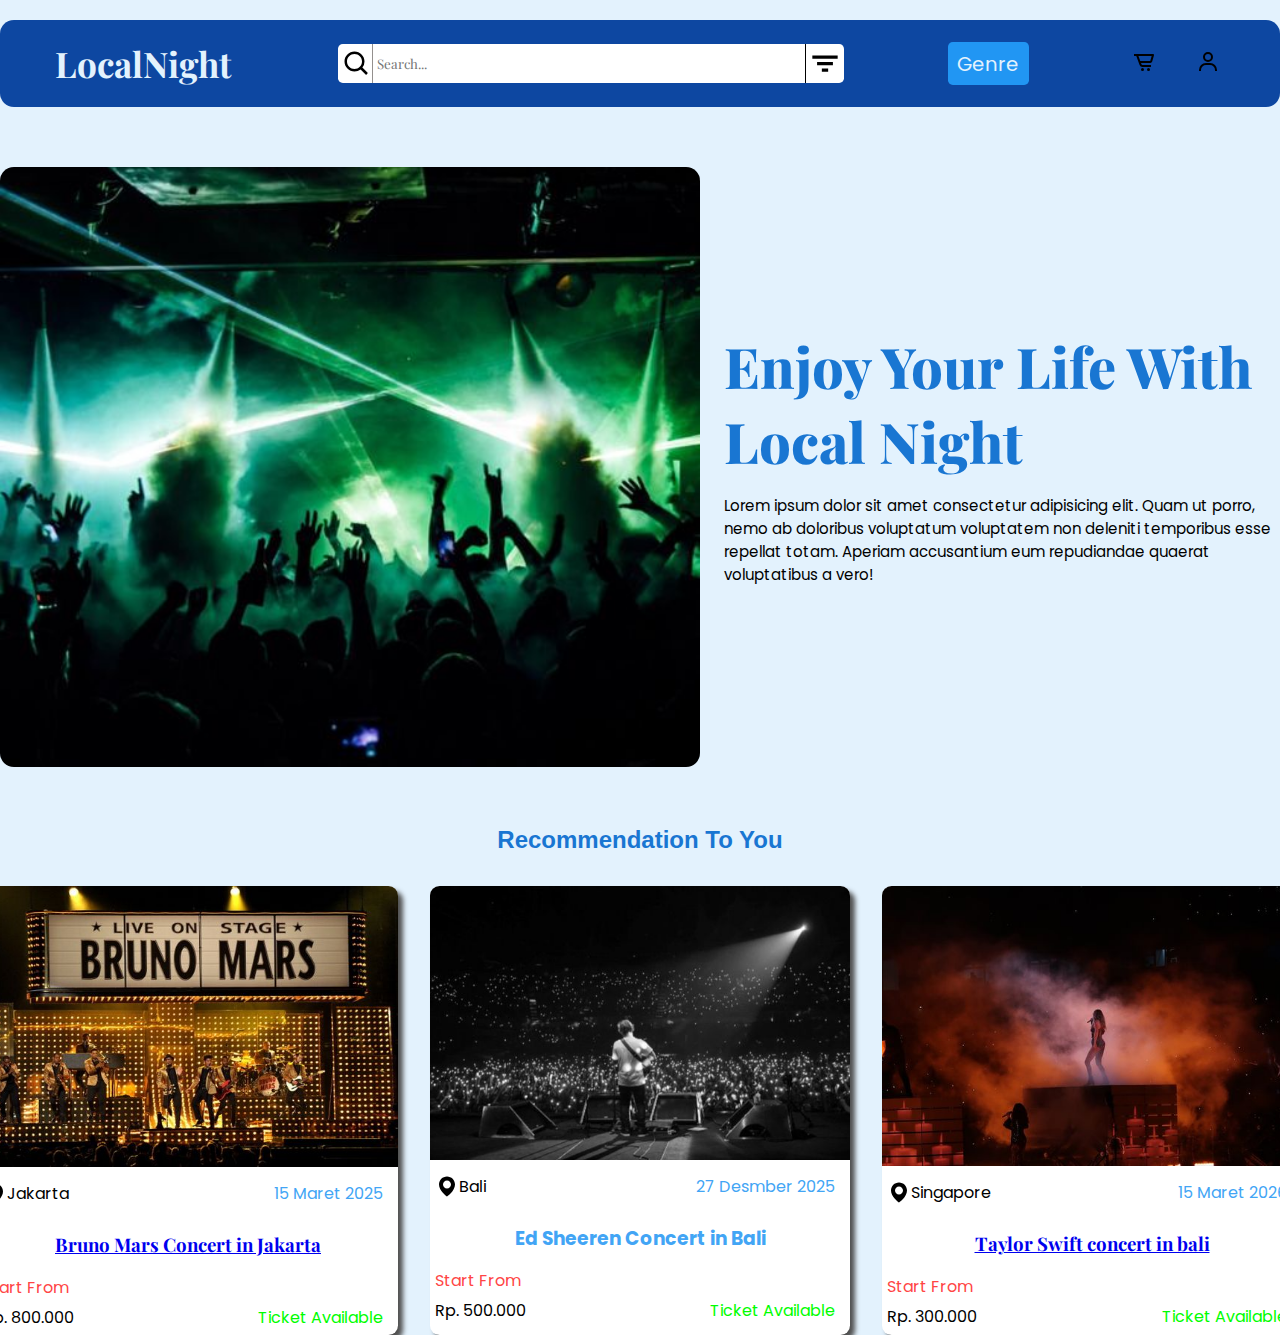
==== UTS PROJECT PROGWEB/Konser/index.html @ 0b9c6796 "Add files via upload" ====
<!DOCTYPE html>
<html lang="en">
<head>
    <meta charset="UTF-8">
    <meta name="viewport" content="width=device-width, initial-scale=1.0">
    <!-- Icon titile -->
    <link rel="icon" href="img/Logo/stock-photo-cartoon-emoji-hand-holding-microphone-and-showing-victory-gesture-isolated-over-purple-background-2175571409.jpg">
    <!-- CSS Style -->
    <link rel="stylesheet" href="style.css">
    <title>Local Party Night - Order Now</title>
</head>
<body>

    <div class="container">
        <!-- header -->
        <header>
                <div class="nav">
                    <a href="#" class="logo">LocalNight</a>
                    <!-- Search Bar -->
                    <div class="search">
                        <a class="icon-search"  href=""><img src="img/icon/bx-search.svg" alt=""></a>
                        <input class="search-box" type="text" placeholder="Search...">
                        <a class="cone-filter" href="">
                            <div class="container-cone">
                                <img  src="img/icon/bx-filter.svg" alt="">
                                <div class="cone-content">
                                    <p>Filter By :</p>
                                    <a href="#">Name</a>
                                    <a href="#">Location</a>
                                    <a href="#">Date</a>
                                </div>
                            </div>
                        </a>
                    </div>
                    <div class="filter">
                        <div class="dropdown">
                            <a href="#" class="event-link">Genre</a>
                            <!-- <img class="icon-filter" src="img/icon/bx-filter-alt.svg" alt=""> -->
                        
                            <div class="dropdown-content">
                                <a href=""><h3>Rap</h3></a>
                                <a href=""><h3>RnB</h3></a>
                                <a href=""><h3>Pop</h3></a>
                                <a href=""><h3>Rock</h3></a>
                                <a href=""><h3>EDM</h3></a>
                            </div>
                    </div>
                </div>
                    
                <!-- Account and Balance -->
                    <div class="nav-menu">
                        <a href="#" class="menu-bar cart"><img src="img/icon/bx-cart-alt.svg" alt=""></a>
                        <a href="#" class="menu-bar user"><img src="img/icon/bx-user.svg" alt=""></a>
                    </div>
            </div>
        </header>
        <!-- Main Content -->
        <main>
            <div class="main container">
                <div class="main-img">
                    <img src="img/asset/konser.jpg" alt="">
                </div>
                <div class="main-topic">
                    <h1>Enjoy Your Life With Local Night</h1>
                    <p>Lorem ipsum dolor sit amet consectetur adipisicing elit. Quam ut porro, nemo ab doloribus voluptatum voluptatem non deleniti temporibus esse repellat totam. Aperiam accusantium eum repudiandae quaerat voluptatibus a vero!</p>
                </div>
            </div>

            <div class="recomend">
                <div class="recomend-text">
                    <h2>Recommendation To You</h2>
                </div>
                <div class="recomend-container">
                    <div class="recomend-card">
                        <img class="img" src="img/asset/bruno.jpg" alt="">
                        <div class="detail-card">
                            <div class="location">
                                <p><img src="img/icon/bxs-map.svg" alt=""> Jakarta</p>
                                <p>15 Maret 2025</p>
                            </div>
                            <h3><a href="http://127.0.0.1:5500/Konser/halaman%202.html">Bruno Mars Concert in Jakarta</a></h3>
                            <p class="status"> Start From</p>
                                <div class="price-status">
                                    <p>Rp. 800.000</p>
                                    <p>Ticket Available</p>
                                </div>
                        </div>
                    </div>
                    <div class="recomend-card">
                        <img class="img" src="img/asset/ed.jpg" alt="">
                        <div class="detail-card">
                            <div class="location">
                                <p><img src="img/icon/bxs-map.svg" alt=""> Bali</p>
                                <p>27 Desmber 2025</p>
                            </div>
                            <h3>Ed Sheeren Concert in Bali</h3>
                            <p class="status"> Start From</p>
                                <div class="price-status">
                                    <p>Rp. 500.000</p>
                                    <p>Ticket Available</p>
                                </div>
                        </div>
                    </div>
                    <div class="recomend-card">
                        <img class="img" src="img/asset/taylor.jpg" alt="">
                        <div class="detail-card">
                            <div class="location">
                                <p><img src="img/icon/bxs-map.svg" alt="">Singapore</p>
                                <p>15 Maret 2026</p>
                            </div>
                            <h3><a href="https://www.taylorswift.com/">Taylor Swift concert in bali</a></h3>
                            <p class="status"> Start From</p>
                                <div class="price-status">
                                    <p>Rp. 300.000</p>
                                    <p>Ticket Available</p>
                                </div>
                        </div>
                    </div>
                </div>
            </div>
            
        </main>

</body>
</html>
---- UTS PROJECT PROGWEB/Konser/style.css ----
@import url('https://fonts.googleapis.com/css2?family=Playfair+Display:wght@400;500;600;700;800&family=Poppins:wght@500;600;700;800&display=swap');

*{
    margin: 0;
    padding: 0;
    box-sizing: border-box;
    scroll-behavior: smooth;
    scroll-padding-top: 3rem;
    font-family: var(--font-family-2);
}
/* Variables */

body{
    background-color: #e3f2fd;
}
:root{
    --poppins-fonts:'Poppins', sans-serif ;
    --font-family-2:'Playfair Display', serif ;
}



/* Batas */
.container{
    display: flex;
    width: 100%;
    justify-content: center; 
}

 
header{
    width: 100%;
    max-width: 1440px;
    position: fixed;
}

.nav{
   display: flex;
   align-items: center;
   background-color: #0d47a1;
   padding: 17px 20px;
   border-radius: 0.87rem;
   justify-content: space-between;
   margin-top: 20px;
}

/* Logo */
.logo {
    color: #e3f2fd;
    font-size: 2.2rem;
    font-weight: 700;
    font-family: var(--font-family-2);
    text-decoration: none;
    margin-left: 2rem;
    padding: 0.2rem;
    border-radius: 0.27rem;
} 

.logo:hover{
    color: white;
}

/* Search Style */
.search {
    display: flex;
    justify-content: space-between;
    flex-wrap: nowrap;
    align-items: center;
}


.search-box, .icon-search {
    height: 2.4rem;
    background-color: white;
    border: none;
    padding-top: 0.27rem;
    padding-bottom: 0.27rem;
    padding-left: 0.27rem;
}

.icon-search{
    border-radius: 0.3rem 0 0 0.3rem;
    border-right: 1px solid #94908e;
    display: flex;
}
.search-box{
    width: 27rem;
}
.search-box:focus{
    outline: none;
}
/* Filter Coba */

.cone-filter {   
    height: 2.4rem;

    display: flex;
}


.container-cone {
    position: relative;
    display: inline-block;
    
}

.container-cone img {
    background-color: white;
    border-radius: 0 0.3rem 0.3rem 0;

    border-left: 1px solid black;
}

.container-cone:hover .cone-content{
    display: block;
    animation: dropdownani 1.2s;
}

.cone-content {
    display: none;
    position: absolute;
    margin-left: -2.6rem; 
    background-color: #64B5F6;
    border-radius: 0.3rem;
}


.cone-content a {
    text-decoration: none;
    color: black;
    font-family: var(--poppins-fonts);
    padding-top: 30px;
}

.cone-content p{
    font-family: var(--poppins-fonts);
    cursor: default;
    margin-top: -20px;
}



/* Filter genre */
.filter {
  display: flex;
  justify-content: center;
  justify-items: center;
  gap: 20px;
  background-color:#2196F3 ;
  border-radius: 0.3rem;
}



.event-link {
    font-size: 1.23rem;
    font-family: var(--poppins-fonts);
    text-decoration: none;
    color: #e3f2fd;
    padding-right: 0.4rem;
    text-align: center;
    margin-left: 5%;
}  


/* Dropdown */
.dropdown {
    position: relative;
    display: inline-block;
    padding: 0.4rem;
}

.dropdown:hover,.dropdown:hover .event-link {
    background-color: #64B5F6;
    color: black;
    border-radius: 0.3rem;
    animation: dropdownani 1.2s;

}

@keyframes dropdownani{
    0%{
        opacity: 0.3;
    }
    /* 50%{
        opacity: 0.8;
    } */
    100%{
        opacity: 1;
    }


}
.dropdown:hover .dropdown-content{
    display: block;
    border-radius: 0.3rem;
   animation: dropdownani .4s ;
}

.dropdown-content{
    display: none;   
    position: absolute;
    z-index: 1;
    background-color: #64B5F6;
    width: 5.1vw;
    margin-left: -0.4rem;
}

.dropdown-content a{
    text-decoration: none;
    color: black;
    text-align: center;

}

.dropdown-content a h3{
    font-family: var(--poppins-fonts);
    padding-top: 0.4rem;
    padding-bottom: 0.4rem;
    text-align: center;
    border-bottom: 1px solid black; 
}

.dropdown-content h3:nth-child(1){
    border-top: 1px solid black;
}

.dropdown-content h3:nth-last-child(1){
    border-bottom: none;
}



/* Navbar */
.nav-menu {
    display:flex;
    justify-content: space-between;
    align-items: center;
    margin-right: 2.5rem;
    column-gap: 2.5rem;
}


/* Main Topic */
main {
    width: 100%;
    max-width: 1440px;
}
.main{
    margin-top: 9rem;
    min-height: 650px;
    display: grid;
    grid-template-columns: repeat(2,1fr);
    align-items: center;
    gap: 1.5rem;
}

.container-main{
    display: flex;
    justify-content: space-between;
}

.main-img img {
    width: 700px;
    height: 600px;
    object-fit: cover;
    border-radius: .87rem;
}

.main-topic h1 {
    font-size: 3.5rem;
    font-weight: 800;
    color: #1976D2;
}

.main-topic p {
    font-size: 0.94rem;
    font-family: var(--poppins-fonts);
    margin: 1rem 0 1.5rem;
}

/* Recomandation Items */

.recomend-text {
    display: flex;
    justify-content: center;
    margin-top: 2rem;
    margin-bottom: 2rem;
}

.recomend-text h2 {
    font-family:'Gill Sans', 'Gill Sans MT', Calibri, 'Trebuchet MS', sans-serif;
    color: #1976D2;
}

/* Card */

.recomend-container {
    display: flex;
    gap: 2rem;
    justify-content: center;
}

.recomend-card{
    max-width: fit-content;
    border-radius: .6rem;
    background-color: white;
    box-shadow: 5px 5px 5px #505050;
    cursor: pointer;
}
.recomend-card .img {
    width: 420px;
    object-fit: cover;
    border-radius: .6rem 0.6rem 0 0;
}
.recomend-card:hover{
    box-shadow: 5px 5px 5px #bcbcbc; 
}

.location {
    display: flex;
    justify-content: space-between;
    padding-top: 10px;
    padding-bottom: 10px;
    margin-left: 5px;
}
.location p{
    display: flex;
    font-family: var(--poppins-fonts);
}

.location p:nth-last-child(1){
    margin-right: 15px;
    color: #42A5F5;
}

.price-status p:nth-last-child(1){
    margin-right: 15px;
    color: rgb(0, 253, 0);
}
.detail-card h3 {
    font-family: var(--poppins-fonts);
    margin: 15px 0 15px 0;
    color: #42A5F5;
    text-align: center;
}

.status {
    margin-left: 5px;
    font-family: var(--poppins-fonts);
    margin-bottom: 5px;
    color: rgb(255, 69, 69);
}

.price-status p {
    margin-left: 5px;
    font-family: var(--poppins-fonts);
    margin-bottom: 5px;
}

.price-status {
    display: flex;
    justify-content: space-between;
}
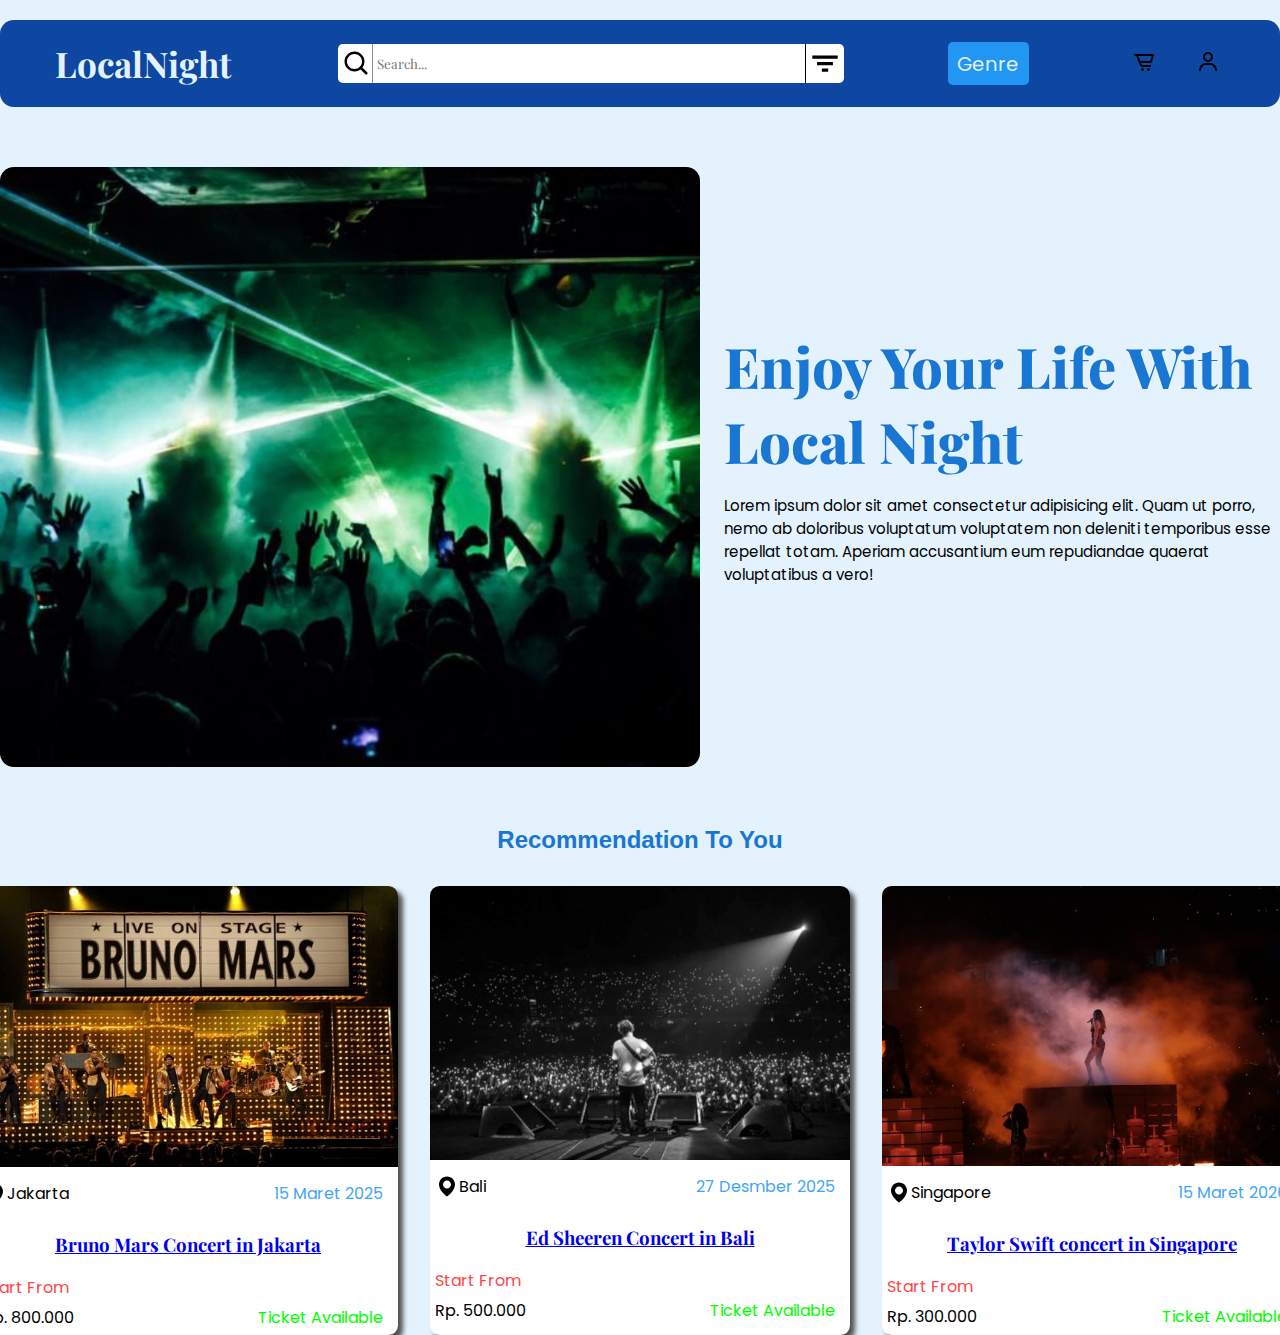
==== commit 24bb9216: "UTS progweb" ====
--- a/UTS PROJECT PROGWEB/Konser/index.html
+++ b/UTS PROJECT PROGWEB/Konser/index.html
@@ -78,7 +78,7 @@
                                 <p><img src="img/icon/bxs-map.svg" alt=""> Jakarta</p>
                                 <p>15 Maret 2025</p>
                             </div>
-                            <h3><a href="http://127.0.0.1:5500/Konser/halaman%202.html">Bruno Mars Concert in Jakarta</a></h3>
+                            <h3><a href="halaman 2 bruno .html">Bruno Mars Concert in Jakarta</a></h3>
                             <p class="status"> Start From</p>
                                 <div class="price-status">
                                     <p>Rp. 800.000</p>
@@ -93,7 +93,7 @@
                                 <p><img src="img/icon/bxs-map.svg" alt=""> Bali</p>
                                 <p>27 Desmber 2025</p>
                             </div>
-                            <h3>Ed Sheeren Concert in Bali</h3>
+                            <h3><a href="halaman 2 Ed Shereen.html">Ed Sheeren Concert in Bali</a></h3>
                             <p class="status"> Start From</p>
                                 <div class="price-status">
                                     <p>Rp. 500.000</p>
@@ -108,7 +108,7 @@
                                 <p><img src="img/icon/bxs-map.svg" alt="">Singapore</p>
                                 <p>15 Maret 2026</p>
                             </div>
-                            <h3><a href="https://www.taylorswift.com/">Taylor Swift concert in bali</a></h3>
+                            <h3><a href="halaman 2 taylor.html">Taylor Swift concert in Singapore</a></h3>
                             <p class="status"> Start From</p>
                                 <div class="price-status">
                                     <p>Rp. 300.000</p>
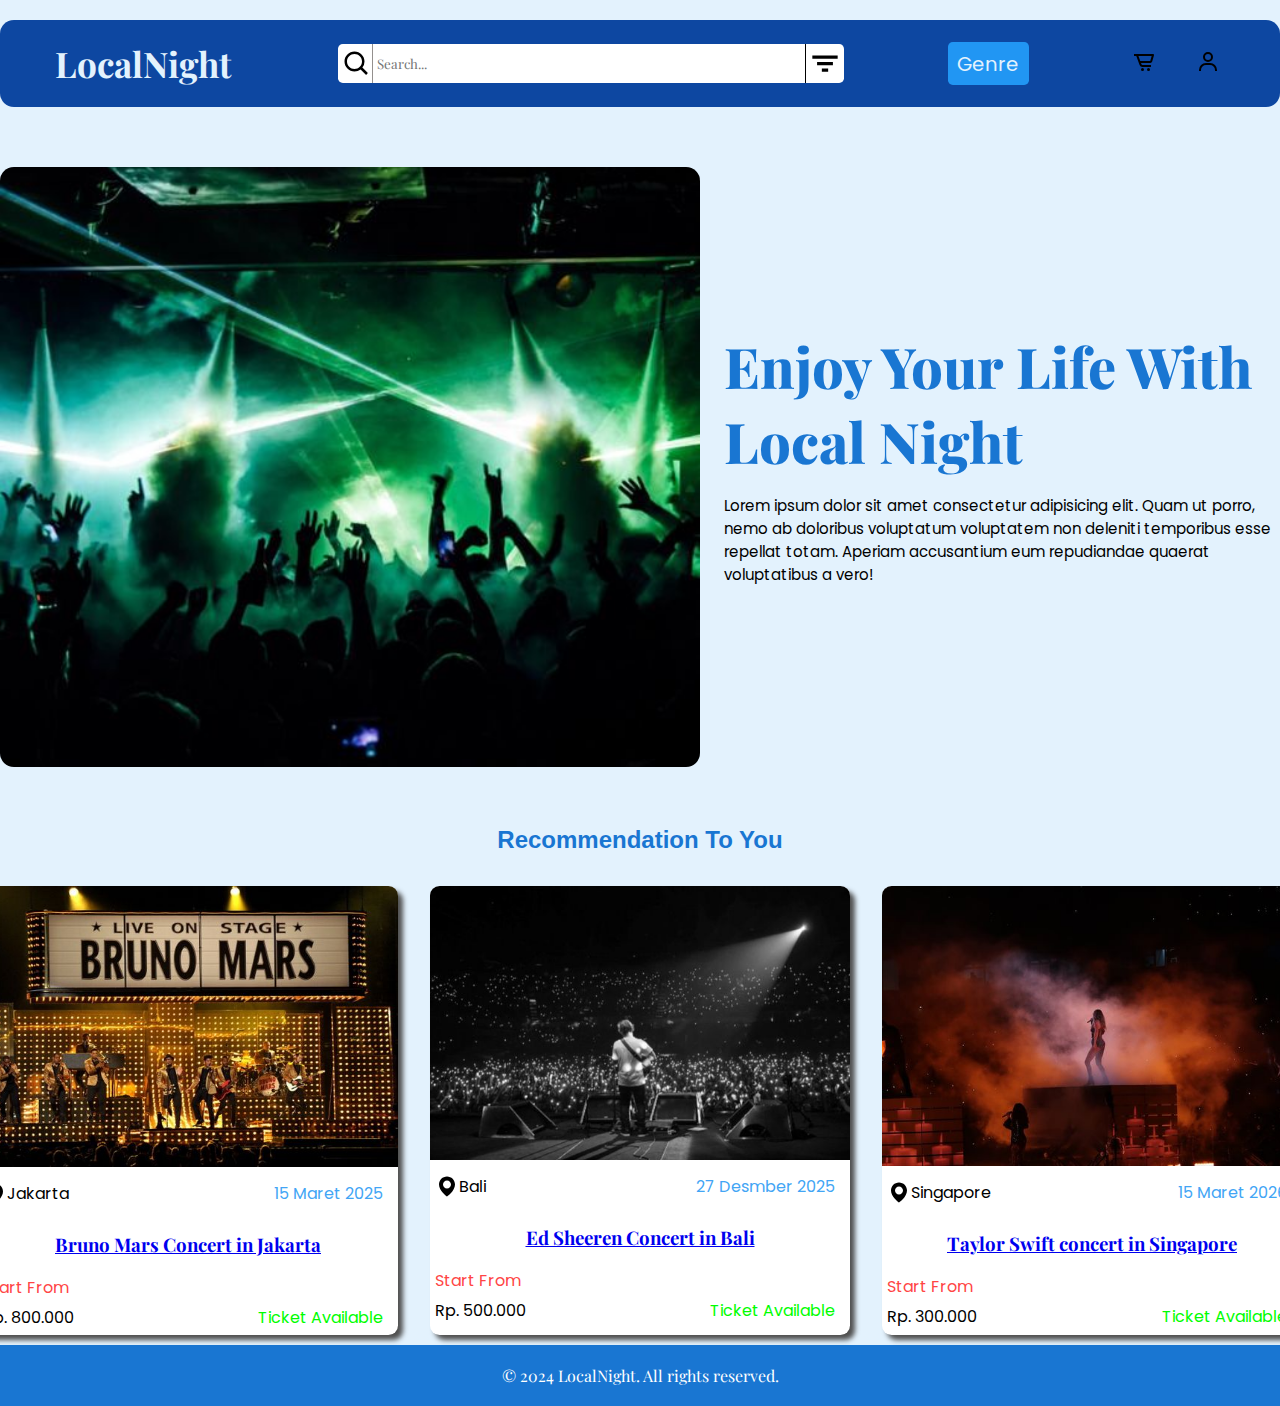
==== commit 8d1ef407: "PROJECT PROGWEb" ====
--- a/UTS PROJECT PROGWEB/Konser/index.html
+++ b/UTS PROJECT PROGWEB/Konser/index.html
@@ -72,13 +72,15 @@
                 </div>
                 <div class="recomend-container">
                     <div class="recomend-card">
-                        <img class="img" src="img/asset/bruno.jpg" alt="">
+                        <a href="halaman 2 Bruno Mars.html">
+                            <img class="img" src="img/asset/bruno.jpg" alt="">
+                        </a>
                         <div class="detail-card">
                             <div class="location">
                                 <p><img src="img/icon/bxs-map.svg" alt=""> Jakarta</p>
                                 <p>15 Maret 2025</p>
                             </div>
-                            <h3><a href="halaman 2 bruno .html">Bruno Mars Concert in Jakarta</a></h3>
+                            <h3><a href="halaman 2 Bruno Mars.html">Bruno Mars Concert in Jakarta</a></h3>
                             <p class="status"> Start From</p>
                                 <div class="price-status">
                                     <p>Rp. 800.000</p>
@@ -87,13 +89,15 @@
                         </div>
                     </div>
                     <div class="recomend-card">
-                        <img class="img" src="img/asset/ed.jpg" alt="">
+                        <a href="halaman 2  Ed Shereen.html">
+                            <img class="img" src="img/asset/ed.jpg" alt="">
+                        </a>
                         <div class="detail-card">
                             <div class="location">
                                 <p><img src="img/icon/bxs-map.svg" alt=""> Bali</p>
                                 <p>27 Desmber 2025</p>
                             </div>
-                            <h3><a href="halaman 2 Ed Shereen.html">Ed Sheeren Concert in Bali</a></h3>
+                            <h3><a href="halaman 2  Ed Shereen.html">Ed Sheeren Concert in Bali</a></h3>
                             <p class="status"> Start From</p>
                                 <div class="price-status">
                                     <p>Rp. 500.000</p>
@@ -102,13 +106,15 @@
                         </div>
                     </div>
                     <div class="recomend-card">
-                        <img class="img" src="img/asset/taylor.jpg" alt="">
+                        <a href="halaman 2 Taylor Swift.html">
+                            <img class="img" src="img/asset/taylor.jpg" alt="">
+                        </a>
                         <div class="detail-card">
                             <div class="location">
                                 <p><img src="img/icon/bxs-map.svg" alt="">Singapore</p>
                                 <p>15 Maret 2026</p>
                             </div>
-                            <h3><a href="halaman 2 taylor.html">Taylor Swift concert in Singapore</a></h3>
+                            <h3><a href="halaman 2 Taylor Swift.html">Taylor Swift concert in Singapore</a></h3>
                             <p class="status"> Start From</p>
                                 <div class="price-status">
                                     <p>Rp. 300.000</p>
@@ -118,8 +124,14 @@
                     </div>
                 </div>
             </div>
-            
+         
+            <footer>
+                <div class="footer-content">
+                    <p>&copy; 2024 LocalNight. All rights reserved.</p>
+                </div>
+            </footer>
         </main>
+        
 
 </body>
-</html>+</html>
--- a/UTS PROJECT PROGWEB/Konser/style.css
+++ b/UTS PROJECT PROGWEB/Konser/style.css
@@ -301,6 +301,8 @@
     justify-content: center;
 }
 
+
+
 .recomend-card{
     max-width: fit-content;
     border-radius: .6rem;
@@ -363,3 +365,13 @@
     justify-content: space-between;
 }
 
+
+footer {
+    background-color: #1976D2;
+    color: white;
+    text-align: center;
+    padding: 20px 0;
+    margin-top: 10px;
+    width: 100%;
+}
+
